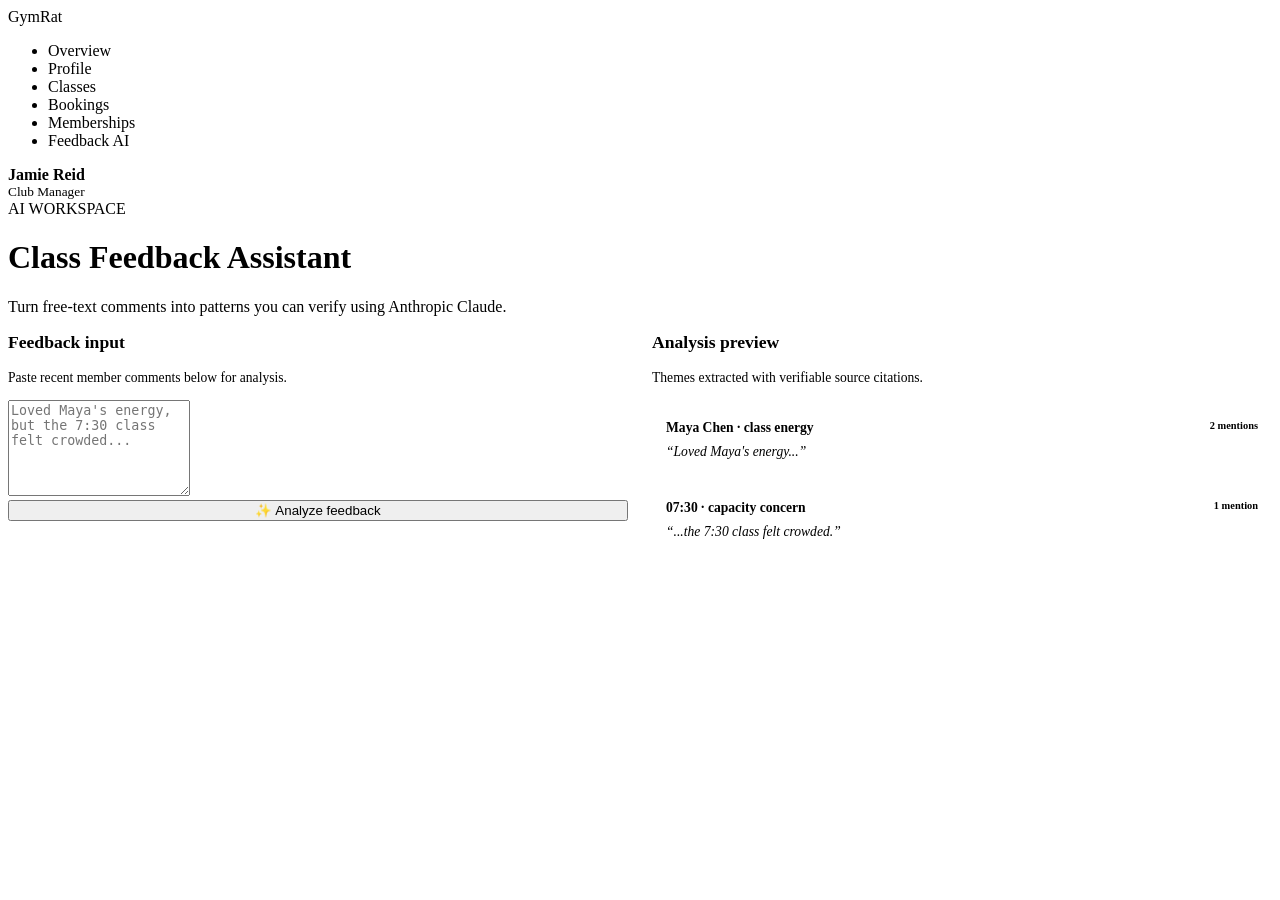
==== gym-app/src/main/resources/templates/ai/feedback.html @ aa5dfe2f "figma prototype pages set up" ====
<!DOCTYPE html>
<html xmlns:th="http://www.thymeleaf.org">
<head>
    <meta charset="UTF-8">
    <meta name="viewport" content="width=device-width, initial-scale=1.0">
    <title>Class Feedback Assistant - GymRat AI</title>
    <link rel="stylesheet" th:href="@{/css/style.css}">
</head>
<body>
    <aside class="sidebar">
        <div>
            <div class="brand">
                <div class="brand-icon"></div>
                <span>GymRat</span>
            </div>
            <ul class="nav-list">
                <li class="nav-item"><a th:href="@{/}">Overview</a></li>
                <li class="nav-item"><a th:href="@{/profile}">Profile</a></li>
                <li class="nav-item"><a th:href="@{/classes}">Classes</a></li>
                <li class="nav-item"><a th:href="@{/bookings}">Bookings</a></li>
                <li class="nav-item"><a th:href="@{/memberships}">Memberships</a></li>
                <li class="nav-item active"><a th:href="@{/ai/feedback}">Feedback AI</a></li>
            </ul>
        </div>
        <div class="user-profile">
            <strong>Jamie Reid</strong>
            <small style="display:block; color:var(--text-muted);">Club Manager</small>
        </div>
    </aside>

    <main class="content-area">
        <div class="page-header">
            <span class="page-subtitle">AI WORKSPACE</span>
            <h1 class="page-title">Class Feedback Assistant</h1>
            <p style="color:var(--text-muted);">Turn free-text comments into patterns you can verify using Anthropic Claude.</p>
        </div>

        <div style="display: grid; grid-template-columns: 1fr 1fr; gap: 24px;">
            <div class="form-card" style="max-width: none;">
                <h3 style="margin-top: 0; font-size: 1.1rem;">Feedback input</h3>
                <p style="color: var(--text-muted); font-size: 0.85rem;">Paste recent member comments below for analysis.</p>
                
                <form th:action="@{/ai/feedback/analyze}" method="post">
                    <div class="form-group">
                        <textarea class="form-textarea" name="feedbackText" rows="6" placeholder="Loved Maya's energy, but the 7:30 class felt crowded..."></textarea>
                    </div>
                    <button type="submit" class="btn btn-primary" style="width: 100%; justify-content: center;">✨ Analyze feedback</button>
                </form>
            </div>

            <div class="form-card" style="max-width: none; background-color: var(--bg-card);">
                <h3 style="margin-top: 0; font-size: 1.1rem;">Analysis preview</h3>
                <p style="color: var(--text-muted); font-size: 0.85rem; margin-bottom: 20px;">Themes extracted with verifiable source citations.</p>

                <div style="background: var(--bg-input); border: 1px solid var(--border-color); border-radius: var(--radius-md); padding: 14px; margin-bottom: 12px;">
                    <div style="display: flex; justify-content: space-between; font-size: 0.85rem; font-weight: 600;">
                        <span>Maya Chen · class energy</span>
                        <span class="badge badge-active" style="font-size: 0.65rem;">2 mentions</span>
                    </div>
                    <p style="font-style: italic; color: var(--text-muted); font-size: 0.85rem; margin: 8px 0 0 0;">“Loved Maya's energy...”</p>
                </div>

                <div style="background: var(--bg-input); border: 1px solid var(--border-color); border-radius: var(--radius-md); padding: 14px;">
                    <div style="display: flex; justify-content: space-between; font-size: 0.85rem; font-weight: 600;">
                        <span>07:30 · capacity concern</span>
                        <span class="badge badge-frozen" style="font-size: 0.65rem;">1 mention</span>
                    </div>
                    <p style="font-style: italic; color: var(--text-muted); font-size: 0.85rem; margin: 8px 0 0 0;">“...the 7:30 class felt crowded.”</p>
                </div>
            </div>
        </div>
    </main>
</body>
</html>
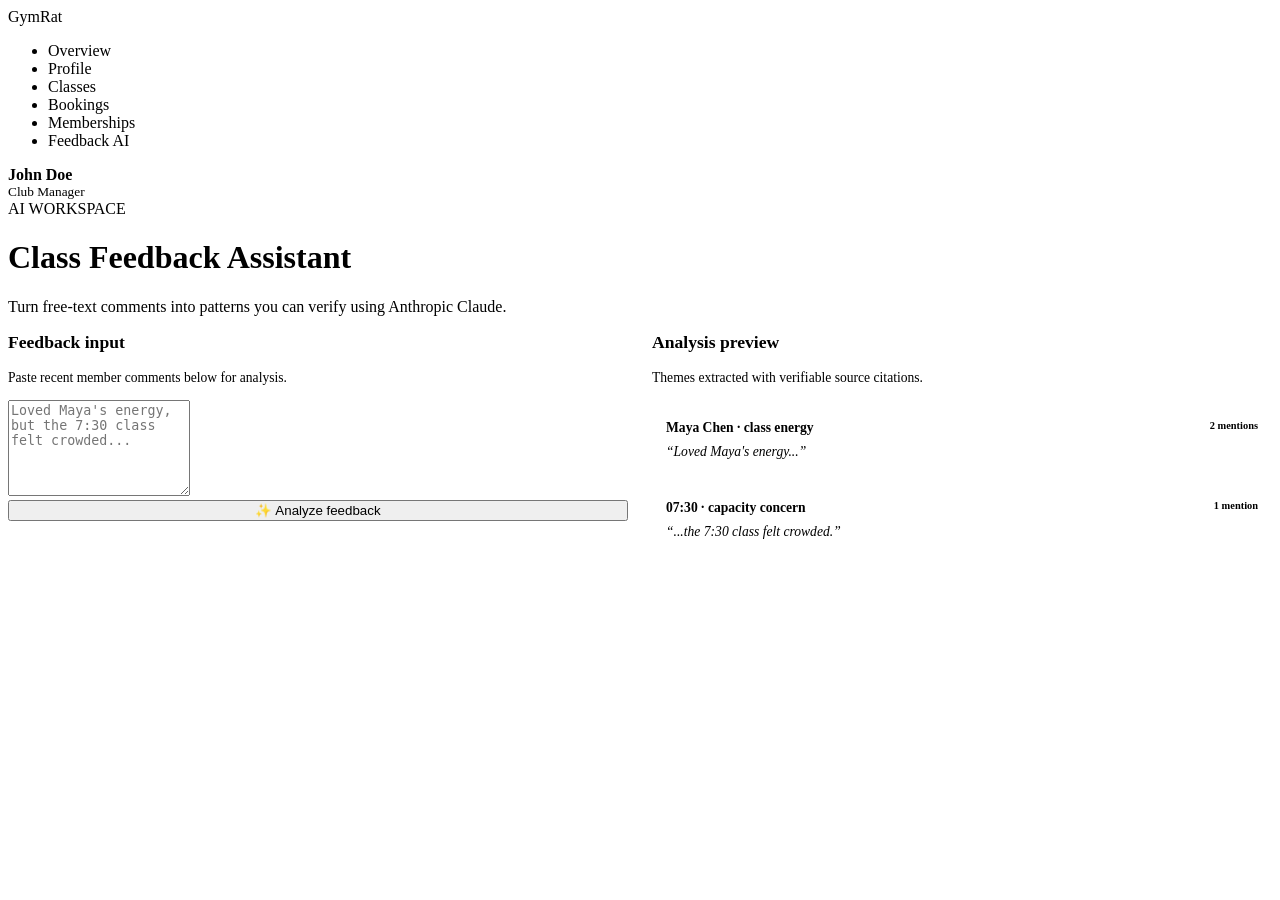
==== commit 604cdaeb: "feedback ai placeholder page set up; no ai functionality rn" ====
--- a/gym-app/src/main/resources/templates/ai/feedback.html
+++ b/gym-app/src/main/resources/templates/ai/feedback.html
@@ -23,7 +23,7 @@
             </ul>
         </div>
         <div class="user-profile">
-            <strong>Jamie Reid</strong>
+            <strong>John Doe</strong>
             <small style="display:block; color:var(--text-muted);">Club Manager</small>
         </div>
     </aside>
